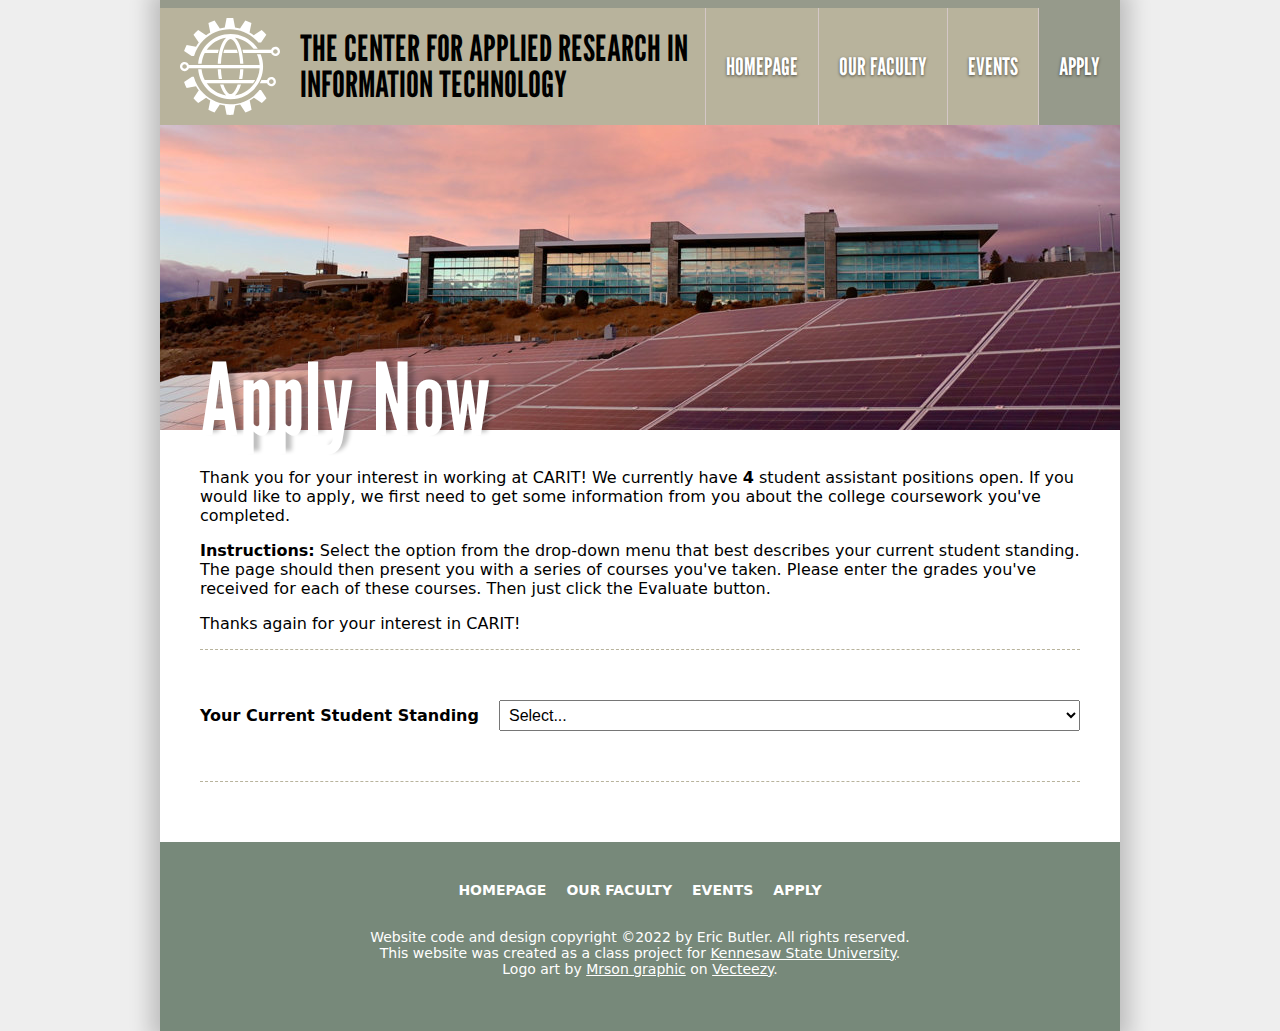
==== apply.html @ 80fce334 "First commit, for distributed access more than change tracking" ====
<!DOCTYPE html>
<html lang="en">
  <head>
    <meta charset="UTF-8" />
    <meta http-equiv="X-UA-Compatible" content="IE=edge" />
    <meta name="viewport" content="width=device-width, initial-scale=1.0" />
    <title>Apply Now | Center for Applied Research in Information Technology</title>
    <meta name="description" content="Apply now to join the CARIT team! We have student assistant position open frequently." />
    <meta property="og:image" content="img/solar-building.jpg" />
    <link rel="preconnect" href="https://fonts.googleapis.com" />
    <link rel="preconnect" href="https://fonts.gstatic.com" crossorigin />
    <link rel="stylesheet" href="https://fonts.googleapis.com/css2?family=League+Gothic&display=swap" />
    <link rel="stylesheet" href="css/styles.css" />
    <link rel="icon" type="image/x-icon" href="favicon.ico" />
    <script defer src="js/scripts.js"></script>
  </head>
  <body>
    <div class="site-wrapper">
      <!-- GLOBAL SITE HEADER STARTS HERE -->
      <header class="site-header">
        <div class="site-logo">
          <a href="http://ccse.kennesaw.edu/it" target="_blank"><img src="img/logo.svg" width="100" alt="Logo" /></a>
        </div>
        <span class="site-title">The Center for Applied Research in Information Technology</span>
        <nav class="header-nav">
          <a href="index.html">Homepage</a>
          <a href="faculty.html">Our Faculty</a>
          <a href="events.html">Events</a>
          <a href="apply.html" class="current-page">Apply</a>
        </nav>
      </header>
      <!-- GLOBAL SITE HEADER ENDS HERE -->
      <main class="site-body">
        <!-- CUSTOM PAGE CONTENT STARTS HERE -->
        <section class="page-content">
          <div class="page-image">
            <img src="img/center-building.jpg" alt="View of the CARIT building with solar panels in the foreground" />
          </div>
          <div class="page-title">
            <h1>Apply Now</h1>
          </div>
          <p>Thank you for your interest in working at CARIT! We currently have <strong>4</strong> student assistant positions open. If you would like to apply, we first need to get some information from you about the college coursework you've completed.</p>
          <p><strong>Instructions:</strong> Select the option from the drop-down menu that best describes your current student standing. The page should then present you with a series of courses you've taken. Please enter the grades you've received for each of these courses. Then just click the Evaluate button.</p>
          <p>Thanks again for your interest in CARIT!</p>
          <hr />
          <div class="apply-step-1">
            <label for="studentStatus">Your Current Student Standing</label>
            <select id="studentStatus">
              <option value="0">Select...</option>
              <option value="1">Freshman</option>
              <option value="2">Sophomore</option>
              <option value="3">Junior</option>
              <option value="4">Senior</option>
            </select>
          </div>
          <div class="apply-step-2">
            <form id="eligibilityForm">
              <table>
                <thead>
                  <tr>
                    <th>College Course</th>
                    <th>Your Grade</th>
                  </tr>
                </thead>
                <tbody>
                  <tr>
                    <td class="course-item-1">&nbsp;</td>
                    <td>
                      <select name="course-grade-1">
                        <option value="4">A</option>
                        <option value="3">B</option>
                        <option value="2">C</option>
                        <option value="1">D</option>
                        <option value="0">F</option>
                      </select>
                    </td>
                  </tr>
                  <tr>
                    <td class="course-item-2">&nbsp;</td>
                    <td>
                      <select name="course-grade-2">
                        <option value="4">A</option>
                        <option value="3">B</option>
                        <option value="2">C</option>
                        <option value="1">D</option>
                        <option value="0">F</option>
                      </select>
                    </td>
                  </tr>
                  <tr>
                    <td class="course-item-3">&nbsp;</td>
                    <td>
                      <select name="course-grade-3">
                        <option value="4">A</option>
                        <option value="3">B</option>
                        <option value="2">C</option>
                        <option value="1">D</option>
                        <option value="0">F</option>
                      </select>
                    </td>
                  </tr>
                  <tr>
                    <td class="course-item-4">&nbsp;</td>
                    <td>
                      <select name="course-grade-4">
                        <option value="4">A</option>
                        <option value="3">B</option>
                        <option value="2">C</option>
                        <option value="1">D</option>
                        <option value="0">F</option>
                      </select>
                    </td>
                  </tr>
                </tbody>
              </table>
              <button type="submit" class="button-link">Evaluate</button>
            </form>
          </div>
          <hr />
          <div class="apply-result"></div>
        </section>
        <!-- CUSTOM PAGE CONTENT ENDS HERE -->
      </main>
      <!-- GLOBAL SITE FOOTER STARTS HERE -->
      <footer class="site-footer">
        <nav class="footer-nav">
          <ul>
            <li><a href="index.html">Homepage</a></li>
            <li><a href="faculty.html">Our Faculty</a></li>
            <li><a href="events.html">Events</a></li>
            <li><a href="apply.html">Apply</a></li>
          </ul>
        </nav>
        <p>
          Website code and design copyright &copy;2022 by Eric Butler. All rights reserved.<br />
          This website was created as a class project for <a href="http://it5443.azurewebsites.net" target="_blank">Kennesaw State University</a>.<br />
          Logo art by <a href="https://www.vecteezy.com/members/marsono">Mrson graphic</a> on <a href="https://www.vecteezy.com/free-vector/web">Vecteezy</a>.
        </p>
      </footer>
      <!-- GLOBAL SITE FOOTER ENDS HERE -->
    </div>
  </body>
</html>
---- css/styles.css ----
* {
  box-sizing: border-box;
}
html {
  font-size: 62.5%;
}
body {
  margin: 0;
  background: #eee;
  font-family: system-ui, -apple-system, BlinkMacSystemFont, Roboto, sans-serif;
  font-size: 1.6rem;
}
img {
  display: block;
  max-width: 100%;
}
a {
  color: #77897a;
}
h2 {
  margin: 3rem 0 1rem;
  color: #5e515c;
  font-family: 'League Gothic', sans-serif;
  font-size: 5rem;
  letter-spacing: 0.02em;
}
hr {
  width: 100%;
  height: 1px;
  border: 0;
  border-bottom: 1px dashed #b8b39c;
  background: transparent;
  margin: 1rem auto;
}

/* SITE CONTAINERS */

.site-wrapper {
  max-width: 96rem;
  margin: 0 auto;
  background: white;
  box-shadow: 0 0 2rem 1rem rgba(0, 0, 0, 0.2);
}
.site-body {
  padding: 2rem 4rem;
}

/* SITE HEADER */

.site-header {
  display: flex;
  align-items: center;
  background: #b8b39c;
  border-top: 0.8rem solid #969a8b;
}
.site-logo {
  margin: 1rem 2rem;
}
.site-title {
  flex: 1;
  font-family: 'League Gothic', sans-serif;
  font-size: 3.6rem;
  line-height: 1;
  text-transform: uppercase;
}
.header-nav {
  align-self: stretch;
  display: flex;
  margin-left: 1rem;
}
.header-nav a {
  display: flex;
  align-items: center;
  padding: 2rem;
  border-left: 1px solid #d4c7c7;
  color: white;
  font-family: 'League Gothic', sans-serif;
  font-size: 2.4rem;
  text-transform: uppercase;
  text-decoration: none;
  text-shadow: 0 1px 3px rgba(0, 0, 0, 0.6);
  transition: background-color 0.2s;
}
.header-nav a:hover,
.header-nav a:focus,
.header-nav a.current-page {
  background-color: #969a8b;
}

/* SITE FOOTER */

.site-footer {
  padding: 4rem 2rem;
  background: #77897a;
  color: white;
  text-align: center;
  font-size: 1.4rem;
}
.site-footer a {
  color: inherit;
}
.footer-nav ul {
  display: flex;
  justify-content: center;
  gap: 2rem;
  list-style: none;
  margin: 0 0 3rem;
  padding: 0;
}
.footer-nav a {
  display: inline-block;
  border-bottom: 1px solid transparent;
  font-weight: bold;
  text-transform: uppercase;
  text-decoration: none;
  transition: all 0.2s;
}
.footer-nav a:hover,
.footer-nav a:focus {
  border-bottom-color: white;
  transform: translateY(-2px);
}

/* PAGE TITLES */

.page-image {
  margin: -2rem -4rem;
}
.page-title {
  margin-top: -8.2rem;
}
.page-title h1 {
  margin: 0 0 2rem;
  color: white;
  font-family: 'League Gothic', sans-serif;
  font-size: 10rem;
  line-height: 1;
  letter-spacing: 0.02em;
  text-shadow: 6px -3px 4px rgba(0, 0, 0, 0.25);
}

/* HOMEPAGE NEWS ITEMS */

.latest-news {
  margin-bottom: 2rem;
}
.latest-news ul {
  display: flex;
  gap: 3rem;
  list-style: none;
  margin: 0;
  padding: 0;
}
.latest-news li {
  flex: 1;
  display: flex;
  flex-direction: column;
}
.news-item a {
  color: inherit;
  text-decoration: none;
  transition: color 0.2s;
}
.news-item a:hover,
.news-item a:focus {
  color: #77897a;
}
.news-item-headline {
  margin: 1.4rem 0 1rem;
  font-family: 'League Gothic', sans-serif;
  font-size: 2.4rem;
  font-weight: normal;
  line-height: 1;
  text-transform: uppercase;
  letter-spacing: 0.02em;
}
.news-item-summary {
  margin: 0 0 1rem;
  font-size: 1.4rem;
}
.news-item-date {
  display: flex;
  align-items: center;
  gap: 1rem;
  margin: auto 0 0;
  color: #77897a;
  font-size: 1.2rem;
  font-weight: bold;
}
.news-item-date::before {
  content: '';
  flex: 1;
  height: 1px;
  background: #969a8b;
}

/* FACULTY PAGE */

.faculty-list ul {
  list-style: none;
  margin: 2rem 0 0;
  padding: 0;
}
.faculty-member {
  display: flex;
  align-items: flex-start;
  gap: 3rem;
  margin-top: 1.5rem;
  padding: 3rem 0 1.5rem;
  border-top: 1px solid #d4c7c7;
}
.faculty-member-image {
  flex: 0 0 25%;
  width: 25%;
}
.faculty-member-info {
  flex: 1 1 75%;
}
.faculty-member-name {
  margin: 0 0 0.4rem;
  line-height: 1;
}
.faculty-member-name a {
  text-decoration: none;
  color: inherit;
  transition: color 0.2s;
}
.faculty-member-name a:hover,
.faculty-member-name a:focus {
  color: #77897a;
}
.faculty-member-position {
  font-weight: bold;
  font-size: 2.4rem;
  line-height: 1.2;
  letter-spacing: -0.02em;
}
.faculty-member-info p {
  display: flex;
  align-items: flex-start;
  margin: 0 0 1rem;
}
.faculty-member-info p img {
  margin: 0.4rem 1.5rem 0 0;
}

/* EVENTS PAGE */

table {
  width: 100%;
  border-collapse: collapse;
}
th,
td {
  padding: 1rem;
  border: 1px solid #5e515c;
  text-align: center;
}
th:nth-of-type(1),
td:nth-of-type(1) {
  text-align: left;
}
th {
  border-bottom: 2px solid;
  background-color: #d4c7c7;
}
.events-list ul {
  list-style: none;
  margin: 0;
  padding: 0;
}
.event {
  display: flex;
  align-items: flex-start;
  gap: 3rem;
  margin-top: 1.5rem;
  padding: 3rem 0 1.5rem;
  border-top: 1px solid #d4c7c7;
}
.event-info {
  flex: 1 1 60%;
}
.event-image {
  flex: 1 1 40%;
}
.event p {
  margin: 0 0 1.5rem;
}
.event-title {
  margin: 0 0 1.5rem;
  font-family: 'League Gothic', sans-serif;
  font-size: 3rem;
  font-weight: normal;
  line-height: 1;
  text-transform: uppercase;
  letter-spacing: 0.02em;
}
.event-date {
  display: flex;
  justify-content: flex-start;
  align-items: center;
  gap: 1.5rem;
}
.button-link {
  display: inline-block;
  padding: 1rem 2rem;
  border-radius: 0.6rem;
  border: 0;
  background-color: #969a8b;
  color: white;
  font-family: 'League Gothic', sans-serif;
  font-size: 2rem;
  text-transform: uppercase;
  letter-spacing: 0.06em;
  text-decoration: none;
  transition: background-color 0.2s;
  cursor: pointer;
}
.button-link:hover,
.button-link:focus {
  background-color: #77897a;
}

/* APPLY PAGE */

.apply-step-1 {
  display: flex;
  align-items: center;
  padding: 4rem 0;
}
.apply-step-1 label {
  font-weight: bold;
  padding-right: 2rem;
}
.apply-step-1 select {
  flex: 1;
  width: 100%;
  padding: 0.5rem;
  font-size: 100%;
}
.apply-step-2 {
  display: none; /* hide by default, show with javascript */
  margin-bottom: 4rem;
}
.apply-step-2 select {
  padding: 0.5rem;
  font-size: 100%;
}
.apply-step-2 table {
  margin-bottom: 2rem;
}
.apply-result {
  margin-bottom: 4rem;
}
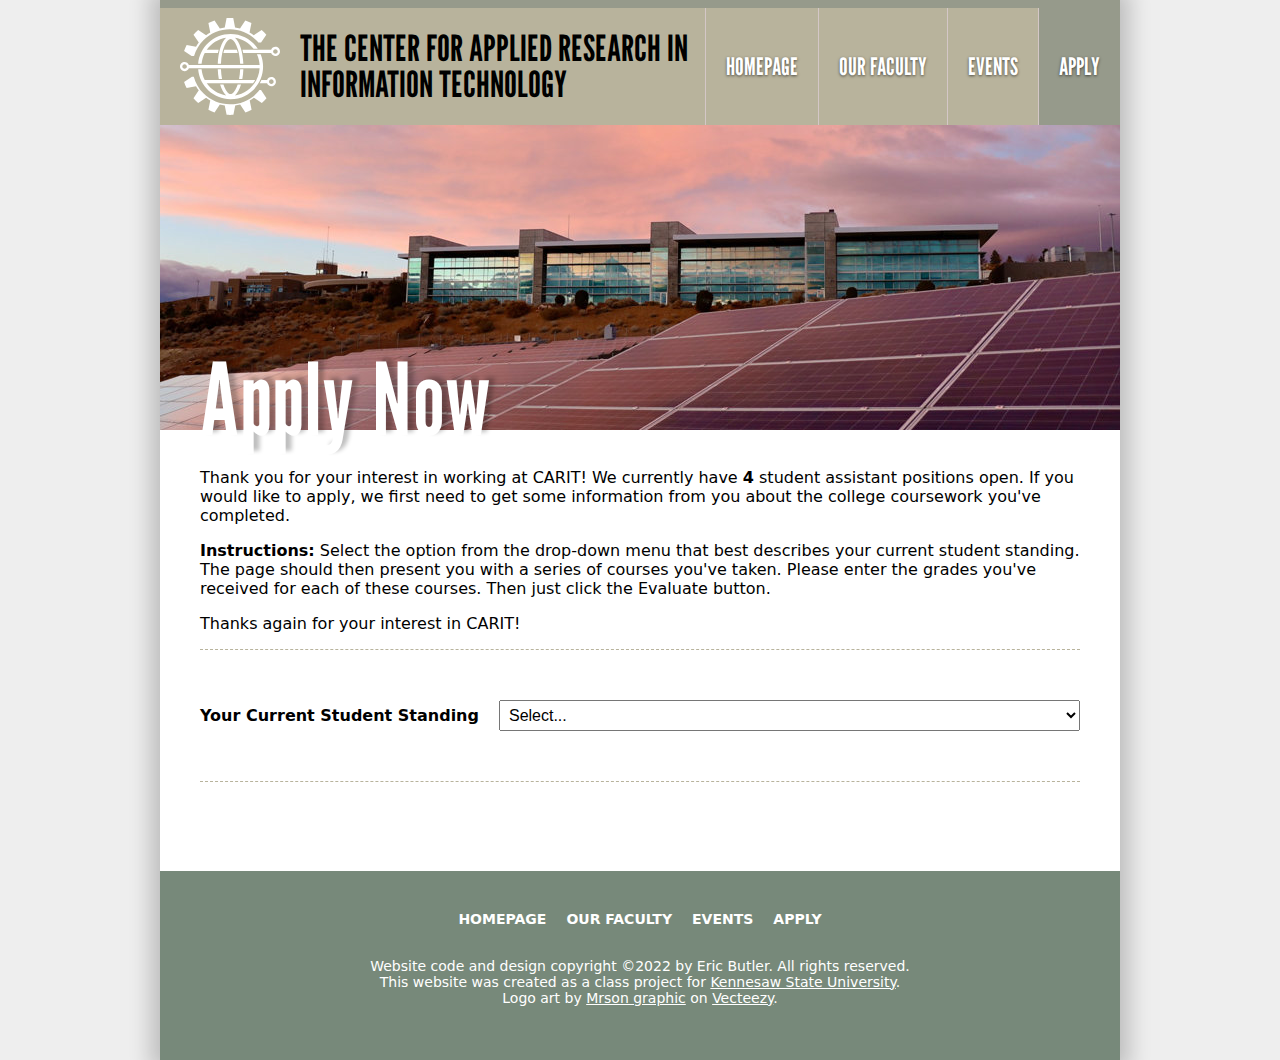
==== commit 95eb435c: "Trivial" ====
--- a/apply.html
+++ b/apply.html
@@ -117,7 +117,7 @@
             </form>
           </div>
           <hr />
-          <div class="apply-result"></div>
+          <div class="apply-result">&nbsp;</div>
         </section>
         <!-- CUSTOM PAGE CONTENT ENDS HERE -->
       </main>
--- a/css/styles.css
+++ b/css/styles.css
@@ -2,7 +2,7 @@
   box-sizing: border-box;
 }
 html {
-  font-size: 62.5%;
+  font-size: 62.5%; /* make 1rem = 10px without affecting accessibility needs */
 }
 body {
   margin: 0;
@@ -12,7 +12,7 @@
 }
 img {
   display: block;
-  max-width: 100%;
+  max-width: 100%; /* allow responsive image sizing without overflowing its parent */
 }
 a {
   color: #77897a;
@@ -20,7 +20,7 @@
 h2 {
   margin: 3rem 0 1rem;
   color: #5e515c;
-  font-family: 'League Gothic', sans-serif;
+  font-family: 'League Gothic', system-ui, -apple-system, BlinkMacSystemFont, Roboto, sans-serif;
   font-size: 5rem;
   letter-spacing: 0.02em;
 }
@@ -57,24 +57,24 @@
   margin: 1rem 2rem;
 }
 .site-title {
-  flex: 1;
-  font-family: 'League Gothic', sans-serif;
+  flex: 1; /* let site title fill all empty space in the header */
+  font-family: 'League Gothic', system-ui, -apple-system, BlinkMacSystemFont, Roboto, sans-serif;
   font-size: 3.6rem;
   line-height: 1;
   text-transform: uppercase;
 }
 .header-nav {
-  align-self: stretch;
+  align-self: stretch; /* take up all vertical room in the header */
   display: flex;
   margin-left: 1rem;
 }
 .header-nav a {
   display: flex;
-  align-items: center;
+  align-items: center; /* center link text vertically */
   padding: 2rem;
   border-left: 1px solid #d4c7c7;
   color: white;
-  font-family: 'League Gothic', sans-serif;
+  font-family: 'League Gothic', system-ui, -apple-system, BlinkMacSystemFont, Roboto, sans-serif;
   font-size: 2.4rem;
   text-transform: uppercase;
   text-decoration: none;
@@ -101,7 +101,7 @@
 }
 .footer-nav ul {
   display: flex;
-  justify-content: center;
+  justify-content: center; /* keep links horizontally centered in footer */
   gap: 2rem;
   list-style: none;
   margin: 0 0 3rem;
@@ -118,21 +118,21 @@
 .footer-nav a:hover,
 .footer-nav a:focus {
   border-bottom-color: white;
-  transform: translateY(-2px);
+  transform: translateY(-2px); /* animate link slightly when targeted */
 }
 
 /* PAGE TITLES */
 
 .page-image {
-  margin: -2rem -4rem;
+  margin: -2rem -4rem; /* negate the white space caused by its container padding */
 }
 .page-title {
-  margin-top: -8.2rem;
+  margin-top: -8.2rem; /* raise the title up into/over the page image */
 }
 .page-title h1 {
   margin: 0 0 2rem;
   color: white;
-  font-family: 'League Gothic', sans-serif;
+  font-family: 'League Gothic', system-ui, -apple-system, BlinkMacSystemFont, Roboto, sans-serif;
   font-size: 10rem;
   line-height: 1;
   letter-spacing: 0.02em;
@@ -167,7 +167,7 @@
 }
 .news-item-headline {
   margin: 1.4rem 0 1rem;
-  font-family: 'League Gothic', sans-serif;
+  font-family: 'League Gothic', system-ui, -apple-system, BlinkMacSystemFont, Roboto, sans-serif;
   font-size: 2.4rem;
   font-weight: normal;
   line-height: 1;
@@ -187,6 +187,7 @@
   font-size: 1.2rem;
   font-weight: bold;
 }
+/* create a fake line that stretches the empty space */
 .news-item-date::before {
   content: '';
   flex: 1;
@@ -203,7 +204,7 @@
 }
 .faculty-member {
   display: flex;
-  align-items: flex-start;
+  align-items: flex-start; /* keep elements top-aligned instead of stretched */
   gap: 3rem;
   margin-top: 1.5rem;
   padding: 3rem 0 1.5rem;
@@ -215,6 +216,7 @@
 }
 .faculty-member-info {
   flex: 1 1 75%;
+  width: 75%;
 }
 .faculty-member-name {
   margin: 0 0 0.4rem;
@@ -237,7 +239,7 @@
 }
 .faculty-member-info p {
   display: flex;
-  align-items: flex-start;
+  align-items: flex-start; /* simple way to keep icons from taking up more space than they should */
   margin: 0 0 1rem;
 }
 .faculty-member-info p img {
@@ -271,7 +273,7 @@
 }
 .event {
   display: flex;
-  align-items: flex-start;
+  align-items: flex-start; /* keep contents top-aligned instead of vertically stretched */
   gap: 3rem;
   margin-top: 1.5rem;
   padding: 3rem 0 1.5rem;
@@ -279,16 +281,18 @@
 }
 .event-info {
   flex: 1 1 60%;
+  width: 60%;
 }
 .event-image {
   flex: 1 1 40%;
+  width: 40%;
 }
 .event p {
   margin: 0 0 1.5rem;
 }
 .event-title {
   margin: 0 0 1.5rem;
-  font-family: 'League Gothic', sans-serif;
+  font-family: 'League Gothic', system-ui, -apple-system, BlinkMacSystemFont, Roboto, sans-serif;
   font-size: 3rem;
   font-weight: normal;
   line-height: 1;
@@ -297,7 +301,7 @@
 }
 .event-date {
   display: flex;
-  justify-content: flex-start;
+  justify-content: flex-start; /* simple way to keep icons from taking up more space than they should */
   align-items: center;
   gap: 1.5rem;
 }
@@ -308,7 +312,7 @@
   border: 0;
   background-color: #969a8b;
   color: white;
-  font-family: 'League Gothic', sans-serif;
+  font-family: 'League Gothic', system-ui, -apple-system, BlinkMacSystemFont, Roboto, sans-serif;
   font-size: 2rem;
   text-transform: uppercase;
   letter-spacing: 0.06em;
@@ -333,13 +337,13 @@
   padding-right: 2rem;
 }
 .apply-step-1 select {
-  flex: 1;
+  flex: 1; /* fill any empty space */
   width: 100%;
   padding: 0.5rem;
   font-size: 100%;
 }
 .apply-step-2 {
-  display: none; /* hide by default, show with javascript */
+  display: none; /* hide by default, will reveal with javascript */
   margin-bottom: 4rem;
 }
 .apply-step-2 select {
